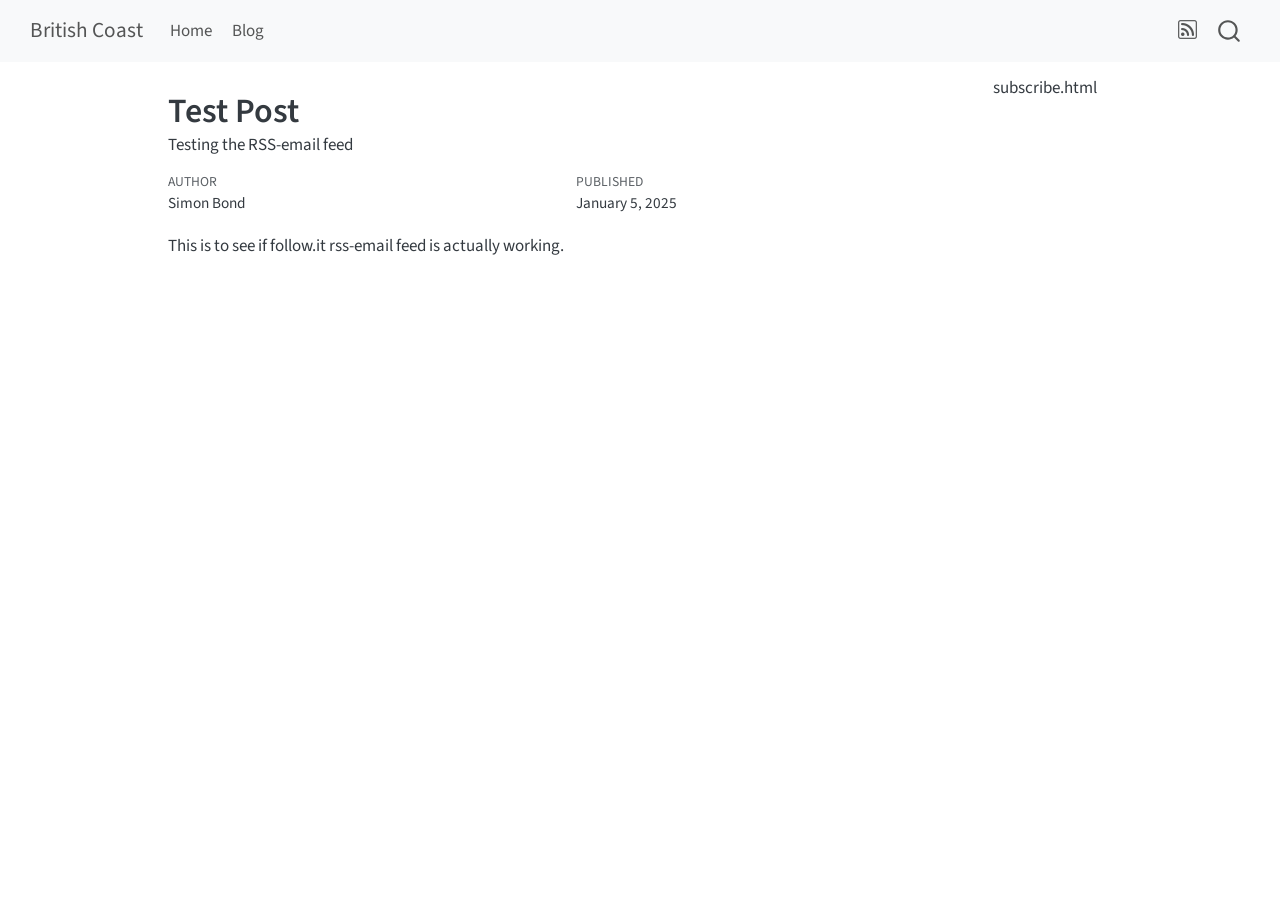
==== docs/posts/test_post.html @ aba6a4d6 "test post" ====
<!DOCTYPE html>
<html xmlns="http://www.w3.org/1999/xhtml" lang="en" xml:lang="en"><head>

<meta charset="utf-8">
<meta name="generator" content="quarto-1.5.57">

<meta name="viewport" content="width=device-width, initial-scale=1.0, user-scalable=yes">

<meta name="author" content="Simon Bond">
<meta name="dcterms.date" content="2025-01-05">
<meta name="description" content="Testing the RSS-email feed">

<title>Test Post – British Coast</title>
<style>
code{white-space: pre-wrap;}
span.smallcaps{font-variant: small-caps;}
div.columns{display: flex; gap: min(4vw, 1.5em);}
div.column{flex: auto; overflow-x: auto;}
div.hanging-indent{margin-left: 1.5em; text-indent: -1.5em;}
ul.task-list{list-style: none;}
ul.task-list li input[type="checkbox"] {
  width: 0.8em;
  margin: 0 0.8em 0.2em -1em; /* quarto-specific, see https://github.com/quarto-dev/quarto-cli/issues/4556 */ 
  vertical-align: middle;
}
</style>


<script src="../site_libs/quarto-nav/quarto-nav.js"></script>
<script src="../site_libs/quarto-nav/headroom.min.js"></script>
<script src="../site_libs/clipboard/clipboard.min.js"></script>
<script src="../site_libs/quarto-search/autocomplete.umd.js"></script>
<script src="../site_libs/quarto-search/fuse.min.js"></script>
<script src="../site_libs/quarto-search/quarto-search.js"></script>
<meta name="quarto:offset" content="../">
<script src="../site_libs/quarto-html/quarto.js"></script>
<script src="../site_libs/quarto-html/popper.min.js"></script>
<script src="../site_libs/quarto-html/tippy.umd.min.js"></script>
<script src="../site_libs/quarto-html/anchor.min.js"></script>
<link href="../site_libs/quarto-html/tippy.css" rel="stylesheet">
<link href="../site_libs/quarto-html/quarto-syntax-highlighting.css" rel="stylesheet" id="quarto-text-highlighting-styles">
<script src="../site_libs/bootstrap/bootstrap.min.js"></script>
<link href="../site_libs/bootstrap/bootstrap-icons.css" rel="stylesheet">
<link href="../site_libs/bootstrap/bootstrap.min.css" rel="stylesheet" id="quarto-bootstrap" data-mode="light">
<script id="quarto-search-options" type="application/json">{
  "location": "navbar",
  "copy-button": false,
  "collapse-after": 3,
  "panel-placement": "end",
  "type": "overlay",
  "limit": 50,
  "keyboard-shortcut": [
    "f",
    "/",
    "s"
  ],
  "show-item-context": false,
  "language": {
    "search-no-results-text": "No results",
    "search-matching-documents-text": "matching documents",
    "search-copy-link-title": "Copy link to search",
    "search-hide-matches-text": "Hide additional matches",
    "search-more-match-text": "more match in this document",
    "search-more-matches-text": "more matches in this document",
    "search-clear-button-title": "Clear",
    "search-text-placeholder": "",
    "search-detached-cancel-button-title": "Cancel",
    "search-submit-button-title": "Submit",
    "search-label": "Search"
  }
}</script>


<link rel="stylesheet" href="../styles.css">
</head>

<body class="nav-fixed">

<div id="quarto-search-results"></div>
  <header id="quarto-header" class="headroom fixed-top">
    <nav class="navbar navbar-expand-lg " data-bs-theme="dark">
      <div class="navbar-container container-fluid">
      <div class="navbar-brand-container mx-auto">
    <a class="navbar-brand" href="../index.html">
    <span class="navbar-title">British Coast</span>
    </a>
  </div>
            <div id="quarto-search" class="" title="Search"></div>
          <button class="navbar-toggler" type="button" data-bs-toggle="collapse" data-bs-target="#navbarCollapse" aria-controls="navbarCollapse" role="menu" aria-expanded="false" aria-label="Toggle navigation" onclick="if (window.quartoToggleHeadroom) { window.quartoToggleHeadroom(); }">
  <span class="navbar-toggler-icon"></span>
</button>
          <div class="collapse navbar-collapse" id="navbarCollapse">
            <ul class="navbar-nav navbar-nav-scroll me-auto">
  <li class="nav-item">
    <a class="nav-link" href="../index.html"> 
<span class="menu-text">Home</span></a>
  </li>  
  <li class="nav-item">
    <a class="nav-link" href="../blog.html"> 
<span class="menu-text">Blog</span></a>
  </li>  
</ul>
            <ul class="navbar-nav navbar-nav-scroll ms-auto">
  <li class="nav-item compact">
    <a class="nav-link" href="../blog.xml"> <i class="bi bi-rss" role="img">
</i> 
<span class="menu-text"></span></a>
  </li>  
</ul>
          </div> <!-- /navcollapse -->
            <div class="quarto-navbar-tools">
</div>
      </div> <!-- /container-fluid -->
    </nav>
</header>
<!-- content -->
<div id="quarto-content" class="quarto-container page-columns page-rows-contents page-layout-article page-navbar">
<!-- sidebar -->
<!-- margin-sidebar -->
    <div id="quarto-margin-sidebar" class="sidebar margin-sidebar"><div class="quarto-margin-header"><div class="margin-header-item">
<p>subscribe.html</p>
</div></div>
        
    </div>
<!-- main -->
<main class="content" id="quarto-document-content">

<header id="title-block-header" class="quarto-title-block default">
<div class="quarto-title">
<h1 class="title">Test Post</h1>
</div>

<div>
  <div class="description">
    Testing the RSS-email feed
  </div>
</div>


<div class="quarto-title-meta">

    <div>
    <div class="quarto-title-meta-heading">Author</div>
    <div class="quarto-title-meta-contents">
             <p>Simon Bond </p>
          </div>
  </div>
    
    <div>
    <div class="quarto-title-meta-heading">Published</div>
    <div class="quarto-title-meta-contents">
      <p class="date">January 5, 2025</p>
    </div>
  </div>
  
    
  </div>
  


</header>


<p>This is to see if follow.it rss-email feed is actually working.</p>



</main> <!-- /main -->
<script id="quarto-html-after-body" type="application/javascript">
window.document.addEventListener("DOMContentLoaded", function (event) {
  const toggleBodyColorMode = (bsSheetEl) => {
    const mode = bsSheetEl.getAttribute("data-mode");
    const bodyEl = window.document.querySelector("body");
    if (mode === "dark") {
      bodyEl.classList.add("quarto-dark");
      bodyEl.classList.remove("quarto-light");
    } else {
      bodyEl.classList.add("quarto-light");
      bodyEl.classList.remove("quarto-dark");
    }
  }
  const toggleBodyColorPrimary = () => {
    const bsSheetEl = window.document.querySelector("link#quarto-bootstrap");
    if (bsSheetEl) {
      toggleBodyColorMode(bsSheetEl);
    }
  }
  toggleBodyColorPrimary();  
  const icon = "";
  const anchorJS = new window.AnchorJS();
  anchorJS.options = {
    placement: 'right',
    icon: icon
  };
  anchorJS.add('.anchored');
  const isCodeAnnotation = (el) => {
    for (const clz of el.classList) {
      if (clz.startsWith('code-annotation-')) {                     
        return true;
      }
    }
    return false;
  }
  const onCopySuccess = function(e) {
    // button target
    const button = e.trigger;
    // don't keep focus
    button.blur();
    // flash "checked"
    button.classList.add('code-copy-button-checked');
    var currentTitle = button.getAttribute("title");
    button.setAttribute("title", "Copied!");
    let tooltip;
    if (window.bootstrap) {
      button.setAttribute("data-bs-toggle", "tooltip");
      button.setAttribute("data-bs-placement", "left");
      button.setAttribute("data-bs-title", "Copied!");
      tooltip = new bootstrap.Tooltip(button, 
        { trigger: "manual", 
          customClass: "code-copy-button-tooltip",
          offset: [0, -8]});
      tooltip.show();    
    }
    setTimeout(function() {
      if (tooltip) {
        tooltip.hide();
        button.removeAttribute("data-bs-title");
        button.removeAttribute("data-bs-toggle");
        button.removeAttribute("data-bs-placement");
      }
      button.setAttribute("title", currentTitle);
      button.classList.remove('code-copy-button-checked');
    }, 1000);
    // clear code selection
    e.clearSelection();
  }
  const getTextToCopy = function(trigger) {
      const codeEl = trigger.previousElementSibling.cloneNode(true);
      for (const childEl of codeEl.children) {
        if (isCodeAnnotation(childEl)) {
          childEl.remove();
        }
      }
      return codeEl.innerText;
  }
  const clipboard = new window.ClipboardJS('.code-copy-button:not([data-in-quarto-modal])', {
    text: getTextToCopy
  });
  clipboard.on('success', onCopySuccess);
  if (window.document.getElementById('quarto-embedded-source-code-modal')) {
    // For code content inside modals, clipBoardJS needs to be initialized with a container option
    // TODO: Check when it could be a function (https://github.com/zenorocha/clipboard.js/issues/860)
    const clipboardModal = new window.ClipboardJS('.code-copy-button[data-in-quarto-modal]', {
      text: getTextToCopy,
      container: window.document.getElementById('quarto-embedded-source-code-modal')
    });
    clipboardModal.on('success', onCopySuccess);
  }
    var localhostRegex = new RegExp(/^(?:http|https):\/\/localhost\:?[0-9]*\//);
    var mailtoRegex = new RegExp(/^mailto:/);
      var filterRegex = new RegExp("https:\/\/shug0131\.github\.io\/coastline\/");
    var isInternal = (href) => {
        return filterRegex.test(href) || localhostRegex.test(href) || mailtoRegex.test(href);
    }
    // Inspect non-navigation links and adorn them if external
 	var links = window.document.querySelectorAll('a[href]:not(.nav-link):not(.navbar-brand):not(.toc-action):not(.sidebar-link):not(.sidebar-item-toggle):not(.pagination-link):not(.no-external):not([aria-hidden]):not(.dropdown-item):not(.quarto-navigation-tool):not(.about-link)');
    for (var i=0; i<links.length; i++) {
      const link = links[i];
      if (!isInternal(link.href)) {
        // undo the damage that might have been done by quarto-nav.js in the case of
        // links that we want to consider external
        if (link.dataset.originalHref !== undefined) {
          link.href = link.dataset.originalHref;
        }
      }
    }
  function tippyHover(el, contentFn, onTriggerFn, onUntriggerFn) {
    const config = {
      allowHTML: true,
      maxWidth: 500,
      delay: 100,
      arrow: false,
      appendTo: function(el) {
          return el.parentElement;
      },
      interactive: true,
      interactiveBorder: 10,
      theme: 'quarto',
      placement: 'bottom-start',
    };
    if (contentFn) {
      config.content = contentFn;
    }
    if (onTriggerFn) {
      config.onTrigger = onTriggerFn;
    }
    if (onUntriggerFn) {
      config.onUntrigger = onUntriggerFn;
    }
    window.tippy(el, config); 
  }
  const noterefs = window.document.querySelectorAll('a[role="doc-noteref"]');
  for (var i=0; i<noterefs.length; i++) {
    const ref = noterefs[i];
    tippyHover(ref, function() {
      // use id or data attribute instead here
      let href = ref.getAttribute('data-footnote-href') || ref.getAttribute('href');
      try { href = new URL(href).hash; } catch {}
      const id = href.replace(/^#\/?/, "");
      const note = window.document.getElementById(id);
      if (note) {
        return note.innerHTML;
      } else {
        return "";
      }
    });
  }
  const xrefs = window.document.querySelectorAll('a.quarto-xref');
  const processXRef = (id, note) => {
    // Strip column container classes
    const stripColumnClz = (el) => {
      el.classList.remove("page-full", "page-columns");
      if (el.children) {
        for (const child of el.children) {
          stripColumnClz(child);
        }
      }
    }
    stripColumnClz(note)
    if (id === null || id.startsWith('sec-')) {
      // Special case sections, only their first couple elements
      const container = document.createElement("div");
      if (note.children && note.children.length > 2) {
        container.appendChild(note.children[0].cloneNode(true));
        for (let i = 1; i < note.children.length; i++) {
          const child = note.children[i];
          if (child.tagName === "P" && child.innerText === "") {
            continue;
          } else {
            container.appendChild(child.cloneNode(true));
            break;
          }
        }
        if (window.Quarto?.typesetMath) {
          window.Quarto.typesetMath(container);
        }
        return container.innerHTML
      } else {
        if (window.Quarto?.typesetMath) {
          window.Quarto.typesetMath(note);
        }
        return note.innerHTML;
      }
    } else {
      // Remove any anchor links if they are present
      const anchorLink = note.querySelector('a.anchorjs-link');
      if (anchorLink) {
        anchorLink.remove();
      }
      if (window.Quarto?.typesetMath) {
        window.Quarto.typesetMath(note);
      }
      // TODO in 1.5, we should make sure this works without a callout special case
      if (note.classList.contains("callout")) {
        return note.outerHTML;
      } else {
        return note.innerHTML;
      }
    }
  }
  for (var i=0; i<xrefs.length; i++) {
    const xref = xrefs[i];
    tippyHover(xref, undefined, function(instance) {
      instance.disable();
      let url = xref.getAttribute('href');
      let hash = undefined; 
      if (url.startsWith('#')) {
        hash = url;
      } else {
        try { hash = new URL(url).hash; } catch {}
      }
      if (hash) {
        const id = hash.replace(/^#\/?/, "");
        const note = window.document.getElementById(id);
        if (note !== null) {
          try {
            const html = processXRef(id, note.cloneNode(true));
            instance.setContent(html);
          } finally {
            instance.enable();
            instance.show();
          }
        } else {
          // See if we can fetch this
          fetch(url.split('#')[0])
          .then(res => res.text())
          .then(html => {
            const parser = new DOMParser();
            const htmlDoc = parser.parseFromString(html, "text/html");
            const note = htmlDoc.getElementById(id);
            if (note !== null) {
              const html = processXRef(id, note);
              instance.setContent(html);
            } 
          }).finally(() => {
            instance.enable();
            instance.show();
          });
        }
      } else {
        // See if we can fetch a full url (with no hash to target)
        // This is a special case and we should probably do some content thinning / targeting
        fetch(url)
        .then(res => res.text())
        .then(html => {
          const parser = new DOMParser();
          const htmlDoc = parser.parseFromString(html, "text/html");
          const note = htmlDoc.querySelector('main.content');
          if (note !== null) {
            // This should only happen for chapter cross references
            // (since there is no id in the URL)
            // remove the first header
            if (note.children.length > 0 && note.children[0].tagName === "HEADER") {
              note.children[0].remove();
            }
            const html = processXRef(null, note);
            instance.setContent(html);
          } 
        }).finally(() => {
          instance.enable();
          instance.show();
        });
      }
    }, function(instance) {
    });
  }
      let selectedAnnoteEl;
      const selectorForAnnotation = ( cell, annotation) => {
        let cellAttr = 'data-code-cell="' + cell + '"';
        let lineAttr = 'data-code-annotation="' +  annotation + '"';
        const selector = 'span[' + cellAttr + '][' + lineAttr + ']';
        return selector;
      }
      const selectCodeLines = (annoteEl) => {
        const doc = window.document;
        const targetCell = annoteEl.getAttribute("data-target-cell");
        const targetAnnotation = annoteEl.getAttribute("data-target-annotation");
        const annoteSpan = window.document.querySelector(selectorForAnnotation(targetCell, targetAnnotation));
        const lines = annoteSpan.getAttribute("data-code-lines").split(",");
        const lineIds = lines.map((line) => {
          return targetCell + "-" + line;
        })
        let top = null;
        let height = null;
        let parent = null;
        if (lineIds.length > 0) {
            //compute the position of the single el (top and bottom and make a div)
            const el = window.document.getElementById(lineIds[0]);
            top = el.offsetTop;
            height = el.offsetHeight;
            parent = el.parentElement.parentElement;
          if (lineIds.length > 1) {
            const lastEl = window.document.getElementById(lineIds[lineIds.length - 1]);
            const bottom = lastEl.offsetTop + lastEl.offsetHeight;
            height = bottom - top;
          }
          if (top !== null && height !== null && parent !== null) {
            // cook up a div (if necessary) and position it 
            let div = window.document.getElementById("code-annotation-line-highlight");
            if (div === null) {
              div = window.document.createElement("div");
              div.setAttribute("id", "code-annotation-line-highlight");
              div.style.position = 'absolute';
              parent.appendChild(div);
            }
            div.style.top = top - 2 + "px";
            div.style.height = height + 4 + "px";
            div.style.left = 0;
            let gutterDiv = window.document.getElementById("code-annotation-line-highlight-gutter");
            if (gutterDiv === null) {
              gutterDiv = window.document.createElement("div");
              gutterDiv.setAttribute("id", "code-annotation-line-highlight-gutter");
              gutterDiv.style.position = 'absolute';
              const codeCell = window.document.getElementById(targetCell);
              const gutter = codeCell.querySelector('.code-annotation-gutter');
              gutter.appendChild(gutterDiv);
            }
            gutterDiv.style.top = top - 2 + "px";
            gutterDiv.style.height = height + 4 + "px";
          }
          selectedAnnoteEl = annoteEl;
        }
      };
      const unselectCodeLines = () => {
        const elementsIds = ["code-annotation-line-highlight", "code-annotation-line-highlight-gutter"];
        elementsIds.forEach((elId) => {
          const div = window.document.getElementById(elId);
          if (div) {
            div.remove();
          }
        });
        selectedAnnoteEl = undefined;
      };
        // Handle positioning of the toggle
    window.addEventListener(
      "resize",
      throttle(() => {
        elRect = undefined;
        if (selectedAnnoteEl) {
          selectCodeLines(selectedAnnoteEl);
        }
      }, 10)
    );
    function throttle(fn, ms) {
    let throttle = false;
    let timer;
      return (...args) => {
        if(!throttle) { // first call gets through
            fn.apply(this, args);
            throttle = true;
        } else { // all the others get throttled
            if(timer) clearTimeout(timer); // cancel #2
            timer = setTimeout(() => {
              fn.apply(this, args);
              timer = throttle = false;
            }, ms);
        }
      };
    }
      // Attach click handler to the DT
      const annoteDls = window.document.querySelectorAll('dt[data-target-cell]');
      for (const annoteDlNode of annoteDls) {
        annoteDlNode.addEventListener('click', (event) => {
          const clickedEl = event.target;
          if (clickedEl !== selectedAnnoteEl) {
            unselectCodeLines();
            const activeEl = window.document.querySelector('dt[data-target-cell].code-annotation-active');
            if (activeEl) {
              activeEl.classList.remove('code-annotation-active');
            }
            selectCodeLines(clickedEl);
            clickedEl.classList.add('code-annotation-active');
          } else {
            // Unselect the line
            unselectCodeLines();
            clickedEl.classList.remove('code-annotation-active');
          }
        });
      }
  const findCites = (el) => {
    const parentEl = el.parentElement;
    if (parentEl) {
      const cites = parentEl.dataset.cites;
      if (cites) {
        return {
          el,
          cites: cites.split(' ')
        };
      } else {
        return findCites(el.parentElement)
      }
    } else {
      return undefined;
    }
  };
  var bibliorefs = window.document.querySelectorAll('a[role="doc-biblioref"]');
  for (var i=0; i<bibliorefs.length; i++) {
    const ref = bibliorefs[i];
    const citeInfo = findCites(ref);
    if (citeInfo) {
      tippyHover(citeInfo.el, function() {
        var popup = window.document.createElement('div');
        citeInfo.cites.forEach(function(cite) {
          var citeDiv = window.document.createElement('div');
          citeDiv.classList.add('hanging-indent');
          citeDiv.classList.add('csl-entry');
          var biblioDiv = window.document.getElementById('ref-' + cite);
          if (biblioDiv) {
            citeDiv.innerHTML = biblioDiv.innerHTML;
          }
          popup.appendChild(citeDiv);
        });
        return popup.innerHTML;
      });
    }
  }
});
</script>
</div> <!-- /content -->




</body></html>
---- docs/site_libs/quarto-html/tippy.css ----
.tippy-box[data-animation=fade][data-state=hidden]{opacity:0}[data-tippy-root]{max-width:calc(100vw - 10px)}.tippy-box{position:relative;background-color:#333;color:#fff;border-radius:4px;font-size:14px;line-height:1.4;white-space:normal;outline:0;transition-property:transform,visibility,opacity}.tippy-box[data-placement^=top]>.tippy-arrow{bottom:0}.tippy-box[data-placement^=top]>.tippy-arrow:before{bottom:-7px;left:0;border-width:8px 8px 0;border-top-color:initial;transform-origin:center top}.tippy-box[data-placement^=bottom]>.tippy-arrow{top:0}.tippy-box[data-placement^=bottom]>.tippy-arrow:before{top:-7px;left:0;border-width:0 8px 8px;border-bottom-color:initial;transform-origin:center bottom}.tippy-box[data-placement^=left]>.tippy-arrow{right:0}.tippy-box[data-placement^=left]>.tippy-arrow:before{border-width:8px 0 8px 8px;border-left-color:initial;right:-7px;transform-origin:center left}.tippy-box[data-placement^=right]>.tippy-arrow{left:0}.tippy-box[data-placement^=right]>.tippy-arrow:before{left:-7px;border-width:8px 8px 8px 0;border-right-color:initial;transform-origin:center right}.tippy-box[data-inertia][data-state=visible]{transition-timing-function:cubic-bezier(.54,1.5,.38,1.11)}.tippy-arrow{width:16px;height:16px;color:#333}.tippy-arrow:before{content:"";position:absolute;border-color:transparent;border-style:solid}.tippy-content{position:relative;padding:5px 9px;z-index:1}
---- docs/site_libs/quarto-html/quarto-syntax-highlighting.css ----
/* quarto syntax highlight colors */
:root {
  --quarto-hl-ot-color: #003B4F;
  --quarto-hl-at-color: #657422;
  --quarto-hl-ss-color: #20794D;
  --quarto-hl-an-color: #5E5E5E;
  --quarto-hl-fu-color: #4758AB;
  --quarto-hl-st-color: #20794D;
  --quarto-hl-cf-color: #003B4F;
  --quarto-hl-op-color: #5E5E5E;
  --quarto-hl-er-color: #AD0000;
  --quarto-hl-bn-color: #AD0000;
  --quarto-hl-al-color: #AD0000;
  --quarto-hl-va-color: #111111;
  --quarto-hl-bu-color: inherit;
  --quarto-hl-ex-color: inherit;
  --quarto-hl-pp-color: #AD0000;
  --quarto-hl-in-color: #5E5E5E;
  --quarto-hl-vs-color: #20794D;
  --quarto-hl-wa-color: #5E5E5E;
  --quarto-hl-do-color: #5E5E5E;
  --quarto-hl-im-color: #00769E;
  --quarto-hl-ch-color: #20794D;
  --quarto-hl-dt-color: #AD0000;
  --quarto-hl-fl-color: #AD0000;
  --quarto-hl-co-color: #5E5E5E;
  --quarto-hl-cv-color: #5E5E5E;
  --quarto-hl-cn-color: #8f5902;
  --quarto-hl-sc-color: #5E5E5E;
  --quarto-hl-dv-color: #AD0000;
  --quarto-hl-kw-color: #003B4F;
}

/* other quarto variables */
:root {
  --quarto-font-monospace: SFMono-Regular, Menlo, Monaco, Consolas, "Liberation Mono", "Courier New", monospace;
}

pre > code.sourceCode > span {
  color: #003B4F;
}

code span {
  color: #003B4F;
}

code.sourceCode > span {
  color: #003B4F;
}

div.sourceCode,
div.sourceCode pre.sourceCode {
  color: #003B4F;
}

code span.ot {
  color: #003B4F;
  font-style: inherit;
}

code span.at {
  color: #657422;
  font-style: inherit;
}

code span.ss {
  color: #20794D;
  font-style: inherit;
}

code span.an {
  color: #5E5E5E;
  font-style: inherit;
}

code span.fu {
  color: #4758AB;
  font-style: inherit;
}

code span.st {
  color: #20794D;
  font-style: inherit;
}

code span.cf {
  color: #003B4F;
  font-weight: bold;
  font-style: inherit;
}

code span.op {
  color: #5E5E5E;
  font-style: inherit;
}

code span.er {
  color: #AD0000;
  font-style: inherit;
}

code span.bn {
  color: #AD0000;
  font-style: inherit;
}

code span.al {
  color: #AD0000;
  font-style: inherit;
}

code span.va {
  color: #111111;
  font-style: inherit;
}

code span.bu {
  font-style: inherit;
}

code span.ex {
  font-style: inherit;
}

code span.pp {
  color: #AD0000;
  font-style: inherit;
}

code span.in {
  color: #5E5E5E;
  font-style: inherit;
}

code span.vs {
  color: #20794D;
  font-style: inherit;
}

code span.wa {
  color: #5E5E5E;
  font-style: italic;
}

code span.do {
  color: #5E5E5E;
  font-style: italic;
}

code span.im {
  color: #00769E;
  font-style: inherit;
}

code span.ch {
  color: #20794D;
  font-style: inherit;
}

code span.dt {
  color: #AD0000;
  font-style: inherit;
}

code span.fl {
  color: #AD0000;
  font-style: inherit;
}

code span.co {
  color: #5E5E5E;
  font-style: inherit;
}

code span.cv {
  color: #5E5E5E;
  font-style: italic;
}

code span.cn {
  color: #8f5902;
  font-style: inherit;
}

code span.sc {
  color: #5E5E5E;
  font-style: inherit;
}

code span.dv {
  color: #AD0000;
  font-style: inherit;
}

code span.kw {
  color: #003B4F;
  font-weight: bold;
  font-style: inherit;
}

.prevent-inlining {
  content: "</";
}

/*# sourceMappingURL=debc5d5d77c3f9108843748ff7464032.css.map */
---- docs/styles.css ----
/* css styles */
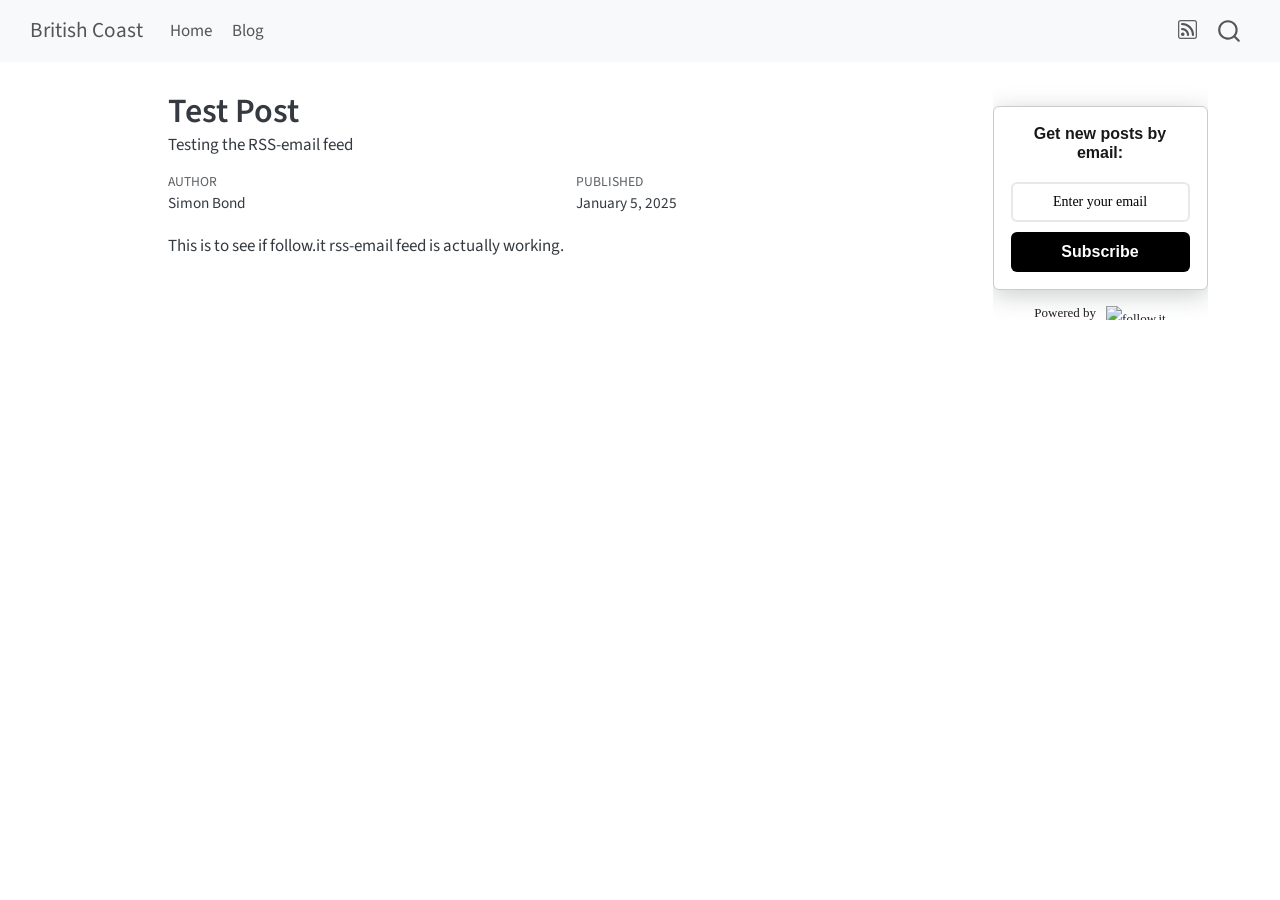
==== commit c31051b6: "update with new rides" ====
--- a/docs/posts/test_post.html
+++ b/docs/posts/test_post.html
@@ -118,7 +118,98 @@
 <!-- sidebar -->
 <!-- margin-sidebar -->
     <div id="quarto-margin-sidebar" class="sidebar margin-sidebar"><div class="quarto-margin-header"><div class="margin-header-item">
-<p>subscribe.html</p>
+<style>
+    .followit--follow-form-container[attr-a][attr-b][attr-c][attr-d][attr-e][attr-f] .form-preview {
+  display: flex !important;
+  flex-direction: column !important;
+  justify-content: center !important;
+  margin-top: 30px !important;
+  padding: clamp(17px, 5%, 40px) clamp(17px, 7%, 50px) !important;
+  max-width: none !important;
+  border-radius: 6px !important;
+  box-shadow: 0 5px 25px rgba(34, 60, 47, 0.25) !important;
+}
+.followit--follow-form-container[attr-a][attr-b][attr-c][attr-d][attr-e][attr-f] .form-preview,
+.followit--follow-form-container[attr-a][attr-b][attr-c][attr-d][attr-e][attr-f] .form-preview *{
+  box-sizing: border-box !important;
+}
+.followit--follow-form-container[attr-a][attr-b][attr-c][attr-d][attr-e][attr-f] .form-preview .preview-heading {
+  width: 100% !important;
+}
+.followit--follow-form-container[attr-a][attr-b][attr-c][attr-d][attr-e][attr-f] .form-preview .preview-heading h5{
+  margin-top: 0 !important;
+  margin-bottom: 0 !important;
+}
+.followit--follow-form-container[attr-a][attr-b][attr-c][attr-d][attr-e][attr-f] .form-preview .preview-input-field {
+  margin-top: 20px !important;
+  width: 100% !important;
+}
+.followit--follow-form-container[attr-a][attr-b][attr-c][attr-d][attr-e][attr-f] .form-preview .preview-input-field input {
+  width: 100% !important;
+  height: 40px !important;
+  border-radius: 6px !important;
+  border: 2px solid #e9e8e8 !important;
+  background-color: #fff;
+  outline: none !important;
+}
+.followit--follow-form-container[attr-a][attr-b][attr-c][attr-d][attr-e][attr-f] .form-preview .preview-input-field input {
+  color: #000000 !important;
+  font-family: "Montserrat" !important;
+  font-size: 14px;
+  font-weight: 400;
+  line-height: 20px;
+  text-align: center;
+}
+.followit--follow-form-container[attr-a][attr-b][attr-c][attr-d][attr-e][attr-f] .form-preview .preview-input-field input::placeholder {
+  color: #000000 !important;
+  opacity: 1 !important;
+}
+
+.followit--follow-form-container[attr-a][attr-b][attr-c][attr-d][attr-e][attr-f] .form-preview .preview-input-field input:-ms-input-placeholder {
+  color: #000000 !important;
+}
+
+.followit--follow-form-container[attr-a][attr-b][attr-c][attr-d][attr-e][attr-f] .form-preview .preview-input-field input::-ms-input-placeholder {
+  color: #000000 !important;
+}
+.followit--follow-form-container[attr-a][attr-b][attr-c][attr-d][attr-e][attr-f] .form-preview .preview-submit-button {
+  margin-top: 10px !important;
+  width: 100% !important;
+}
+.followit--follow-form-container[attr-a][attr-b][attr-c][attr-d][attr-e][attr-f] .form-preview .preview-submit-button button {
+  width: 100% !important;
+  height: 40px !important;
+  border: 0 !important;
+  border-radius: 6px !important;
+  line-height: 0px !important;
+}
+.followit--follow-form-container[attr-a][attr-b][attr-c][attr-d][attr-e][attr-f] .form-preview .preview-submit-button button:hover {
+  cursor: pointer !important;
+}
+.followit--follow-form-container[attr-a][attr-b][attr-c][attr-d][attr-e][attr-f] .powered-by-line {
+  color: #231f20 !important;
+  font-family: "Montserrat" !important;
+  font-size: 13px !important;
+  font-weight: 400 !important;
+  line-height: 25px !important;
+  text-align: center !important;
+  text-decoration: none !important;
+  display: flex !important;
+  width: 100% !important;
+  justify-content: center !important;
+  align-items: center !important;
+  margin-top: 10px !important;
+}
+.followit--follow-form-container[attr-a][attr-b][attr-c][attr-d][attr-e][attr-f] .powered-by-line img {
+  margin-left: 10px !important;
+  height: 1.13em !important;
+  max-height: 1.13em !important;
+}
+
+  </style>
+  <div class="followit--follow-form-container" attr-a="" attr-b="" attr-c="" attr-d="" attr-e="" attr-f="">
+    <form data-v-62cf1fb8="" action="https://api.follow.it/subscription-form/[base64]/8" method="post"><div data-v-62cf1fb8="" class="form-preview" style="background-color: rgb(255, 255, 255); position: relative; border-style: solid; border-width: 1px; border-color: rgb(204, 204, 204);"><div data-v-62cf1fb8="" class="preview-heading"><h5 data-v-62cf1fb8="" style="text-transform: none !important; font-family: Arial; font-weight: bold; color: rgb(0, 0, 0); font-size: 16px; text-align: center;">Get new posts by email:</h5></div><div data-v-62cf1fb8="" class="preview-input-field"><input data-v-62cf1fb8="" type="email" name="email" required="" placeholder="Enter your email" spellcheck="false" style="text-transform: none !important; font-family: Arial; font-weight: normal; color: rgb(0, 0, 0); font-size: 14px; text-align: center; background-color: rgb(255, 255, 255);"></div><div data-v-62cf1fb8="" class="preview-submit-button"><button data-v-62cf1fb8="" type="submit" style="text-transform: none !important; font-family: Arial; font-weight: bold; color: rgb(255, 255, 255); font-size: 16px; text-align: center; background-color: rgb(0, 0, 0);">Subscribe</button></div></div></form><a href="https://follow.it" class="powered-by-line">Powered by <img src="https://follow.it/static/img/colored-logo.svg" alt="follow.it" height="17px"></a>
+  </div>
 </div></div>
         
     </div>
